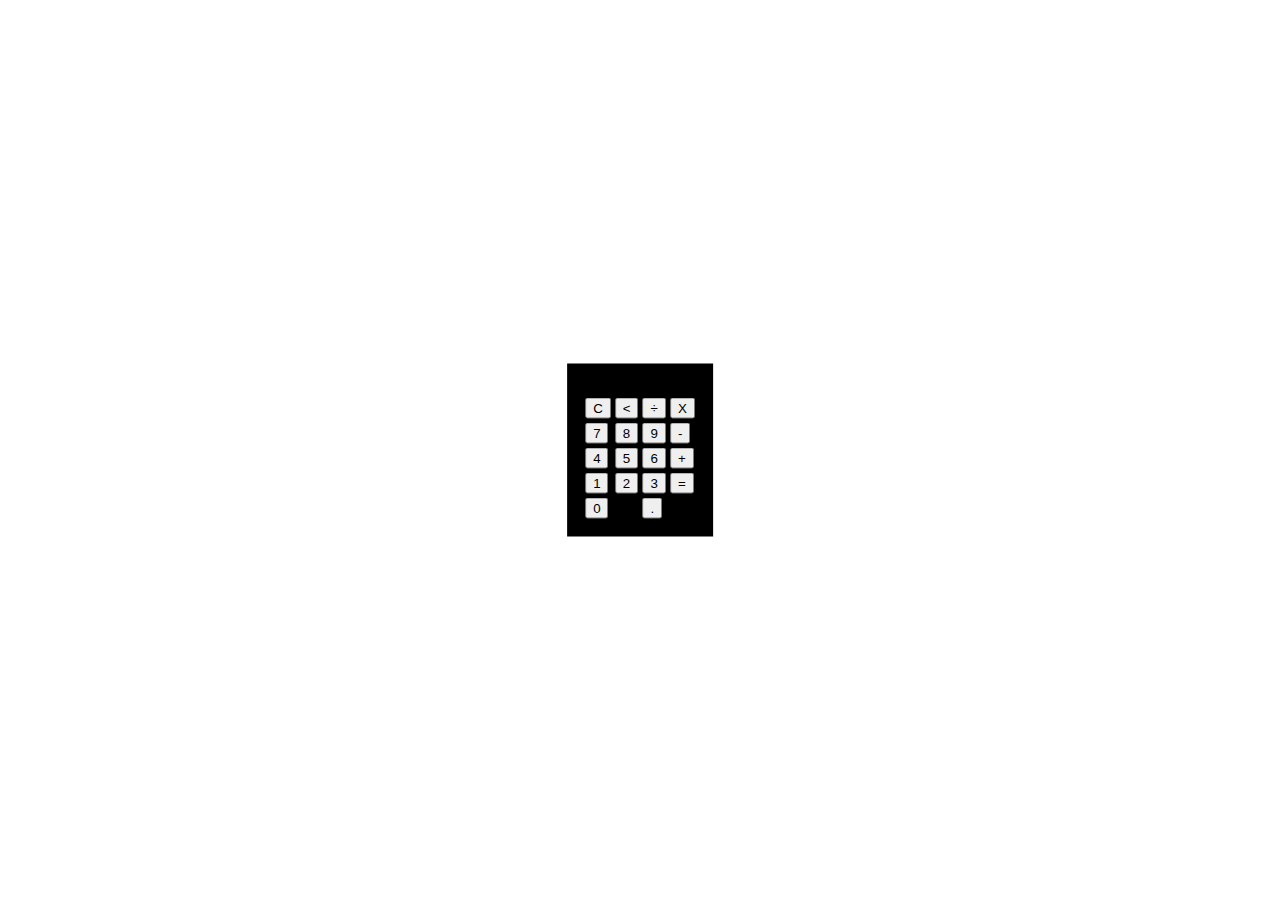
==== DSW - Lista 3/Index.html @ 1599c689 "Lista 3 - V.1" ====
<!DOCTYPE html>
<html lang="en">

<head>
    <meta charset="UTF-8">
    <title>Calculadora</title>
    <script src="Calculator.js"></script>
    <link rel="stylesheet" href="Calculator.css">
</head>

<body>
    <di id="container">
        <div id="calculator">
            <div id="result">
                <div id="history">
                    <p id="history-value"></p>
                </div>
                <div id="output">
                    <p id="output-value"></p>
                </div>
            </div>
            <table>
                <tr>
                    <td><button>C</button></td>
                    <td><button><</button></td>
                    <td><button>÷</button></td>
                    <td><button>X</button></td>
                </tr>
                <tr>
                    <td><button>7</button></td>
                    <td><button>8</button></td>
                    <td><button>9</button></td>
                    <td><button>-</button></td>
                </tr>
                <tr>
                    <td><button>4</button></td>
                    <td><button>5</button></td>
                    <td><button>6</button></td>
                    <td><button>+</button></td>
                </tr>
                <tr>
                    <td><button>1</button></td>
                    <td><button>2</button></td>
                    <td><button>3</button></td>
                    <td><button>=</button></td>
                </tr>
                <tr>
                    <td colspan="2"><button>0</button></td>
                    <td><button>.</button></td>
                </tr>
            </table>
        </div>

    </div>
</body>

</html>
---- DSW - Lista 3/Calculator.css ----
#calculator{
    position: absolute;
    background-color: black;
    top: 50%;
    left: 50%;
    transform: translate(-50%, -50%);
    padding: 15px;
}
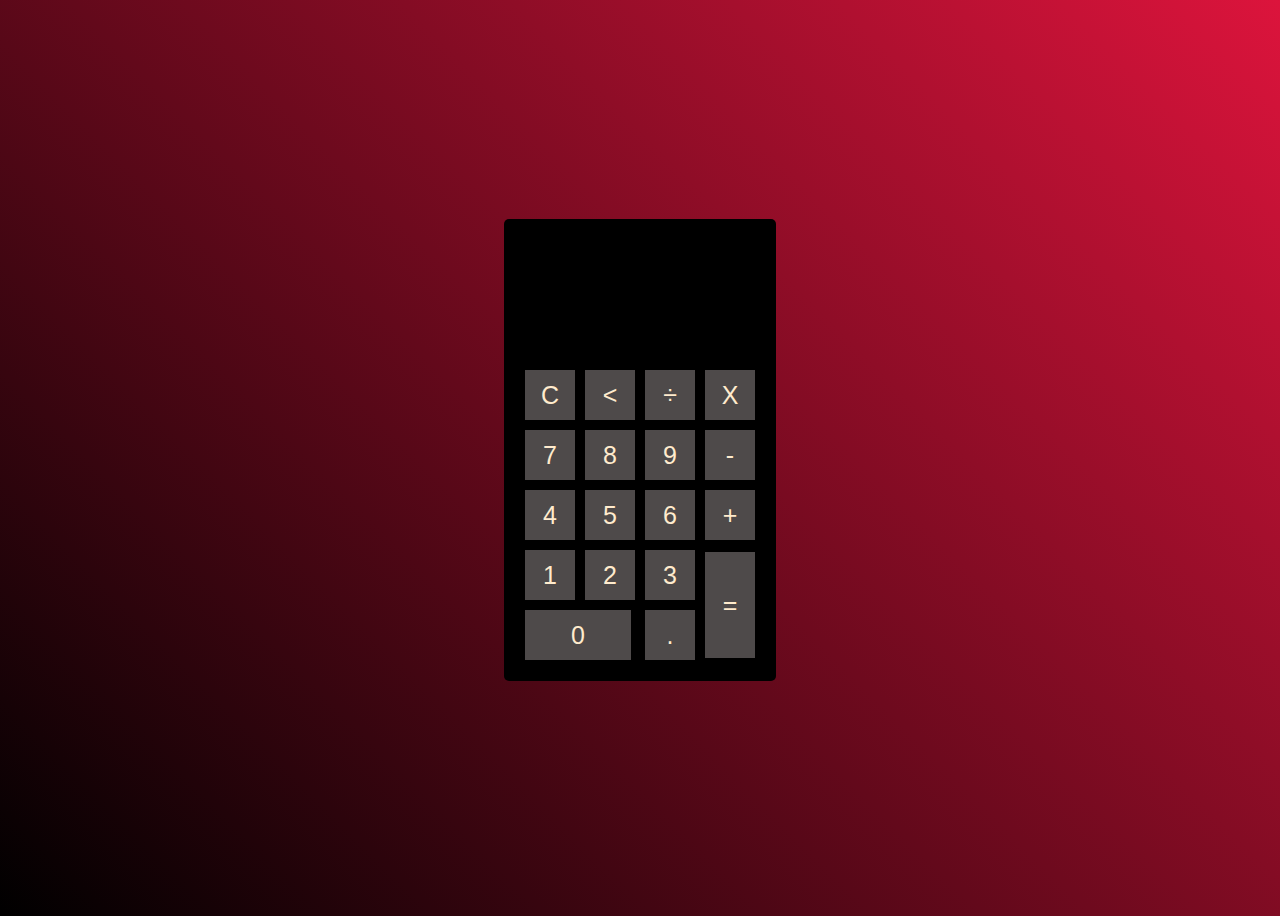
==== commit 9a60f060: "Novas inserções :zap:" ====
--- a/DSW - Lista 3/Index.html
+++ b/DSW - Lista 3/Index.html
@@ -4,7 +4,6 @@
 <head>
     <meta charset="UTF-8">
     <title>Calculadora</title>
-    <script src="Calculator.js"></script>
     <link rel="stylesheet" href="Calculator.css">
 </head>
 
@@ -21,37 +20,38 @@
             </div>
             <table>
                 <tr>
-                    <td><button>C</button></td>
-                    <td><button><</button></td>
-                    <td><button>÷</button></td>
-                    <td><button>X</button></td>
+                    <td><button class="botao" id="Clear">C</button></td>
+                    <td><button class="botao" id="backspace"><</button></td88>
+                    <td><button class="botao" id="÷">÷</button></td>
+                    <td><button class="botao" id="X">X</button></td>
                 </tr>
                 <tr>
-                    <td><button>7</button></td>
-                    <td><button>8</button></td>
-                    <td><button>9</button></td>
-                    <td><button>-</button></td>
+                    <td><button class="botao" id="7">7</button></td>
+                    <td><button class="botao" id="8">8</button></td>
+                    <td><button class="botao" id="9">9</button></td>
+                    <td><button class="botao" id="-">-</button></td>
                 </tr>
                 <tr>
-                    <td><button>4</button></td>
-                    <td><button>5</button></td>
-                    <td><button>6</button></td>
-                    <td><button>+</button></td>
+                    <td><button class="botao" id="4">4</button></td>
+                    <td><button class="botao" id="5">5</button></td>
+                    <td><button class="botao" id="6">6</button></td>
+                    <td><button class="botao" id="+">+</button></td>
                 </tr>
                 <tr>
-                    <td><button>1</button></td>
-                    <td><button>2</button></td>
-                    <td><button>3</button></td>
-                    <td><button>=</button></td>
+                    <td><button class="botao" id="1">1</button></td>
+                    <td><button class="botao" id="2">2</button></td>
+                    <td><button class="botao" id="3">3</button></td>
+                    <td rowspan="2"><button class="botao" id="=" style="height: 106px;">=</button></td>
                 </tr>
                 <tr>
-                    <td colspan="2"><button>0</button></td>
-                    <td><button>.</button></td>
+                    <td colspan="2"><button class="botao" style="width: 106px;">0</button></td>
+                    <td><button class="botao">.</button></td>
                 </tr>
             </table>
         </div>
 
     </div>
+    <script src="Calculator.js"></script>
 </body>
 
 </html>--- a/DSW - Lista 3/Calculator.css
+++ b/DSW - Lista 3/Calculator.css
@@ -1,8 +1,55 @@
 #calculator{
     position: absolute;
-    background-color: black;
+    background-color: rgb(0, 0, 0);
+    margin: 0 auto;
     top: 50%;
     left: 50%;
     transform: translate(-50%, -50%);
     padding: 15px;
+    border-radius: 5px;
+}
+
+body{
+    background-image: linear-gradient(45deg, black, crimson);
+    height: 100vh;
+    color: black;
+    font-family: Arial, Helvetica, sans-serif;
+}
+
+.botao{
+    width: 50px;
+    height: 50px;
+    font-size: 25px;
+    margin: 3px;
+    cursor: pointer;
+    background-color: rgb(78, 74, 74);
+    border: none;
+    color: blanchedalmond;
+}
+
+.botao:hover{
+    background-color: rgb(0, 0, 0);
+}
+
+#result{
+    height: 130px;
+} 
+
+.number, .empty{
+    background-color: #eaedef;
+}
+
+#history{
+    text-align: right;
+    height: 20px;
+    margin: 0px 6px;
+    padding-top: 20px;
+    font-size: #919191;
+}
+
+#output{
+    text-align: right;
+    height: 60px;
+    margin: 10px 6px;
+    font-size: 30px;
 }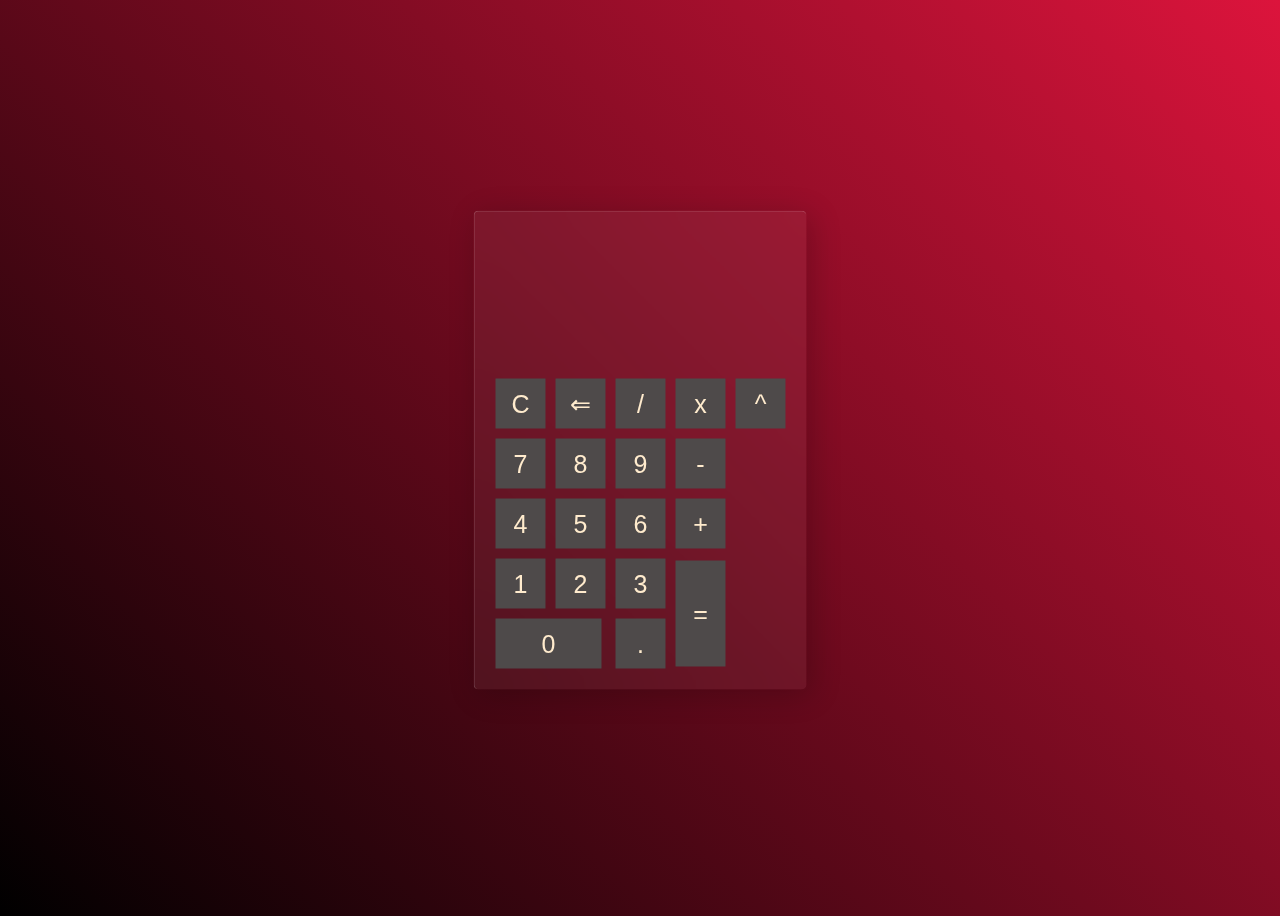
==== commit 8db2bc2d: "Introdução ao JS e novas alterações :hammer:" ====
--- a/DSW - Lista 3/Index.html
+++ b/DSW - Lista 3/Index.html
@@ -11,6 +11,7 @@
     <di id="container">
         <div id="calculator">
             <div id="result">
+                <p id="resultado"></p>
                 <div id="history">
                     <p id="history-value"></p>
                 </div>
@@ -20,32 +21,33 @@
             </div>
             <table>
                 <tr>
-                    <td><button class="botao" id="Clear">C</button></td>
-                    <td><button class="botao" id="backspace"><</button></td88>
-                    <td><button class="botao" id="÷">÷</button></td>
-                    <td><button class="botao" id="X">X</button></td>
+                    <td><button class="botao" id="Clear" onclick="clean()">C</button></td>
+                    <td><button class="botao" id="backspace" onclick="back()">⇐</button></td88>
+                    <td><button class="botao" id="÷" onclick="insert('/')">/</button></td>
+                    <td><button class="botao" id="X" onclick="insert('*')">x</button></td>
+                    <td><button class="botao" id="^" onclick="exponential()">^</button></td>
                 </tr>
                 <tr>
-                    <td><button class="botao" id="7">7</button></td>
-                    <td><button class="botao" id="8">8</button></td>
-                    <td><button class="botao" id="9">9</button></td>
-                    <td><button class="botao" id="-">-</button></td>
+                    <td><button class="botao" id="7" onclick="insert('7')">7</button></td>
+                    <td><button class="botao" id="8" onclick="insert('8')">8</button></td>
+                    <td><button class="botao" id="9" onclick="insert('9')">9</button></td>
+                    <td><button class="botao" id="-" onclick="insert('-')">-</button></td>
                 </tr>
                 <tr>
-                    <td><button class="botao" id="4">4</button></td>
-                    <td><button class="botao" id="5">5</button></td>
-                    <td><button class="botao" id="6">6</button></td>
-                    <td><button class="botao" id="+">+</button></td>
+                    <td><button class="botao" id="4" onclick="insert('4')">4</button></td>
+                    <td><button class="botao" id="5" onclick="insert('5')">5</button></td>
+                    <td><button class="botao" id="6" onclick="insert('6')">6</button></td>
+                    <td><button class="botao" id="+" onclick="insert('+')">+</button></td>
                 </tr>
                 <tr>
-                    <td><button class="botao" id="1">1</button></td>
-                    <td><button class="botao" id="2">2</button></td>
-                    <td><button class="botao" id="3">3</button></td>
-                    <td rowspan="2"><button class="botao" id="=" style="height: 106px;">=</button></td>
+                    <td><button class="botao" id="1"  onclick="insert('1')">1</button></td>
+                    <td><button class="botao" id="2"  onclick="insert('2')">2</button></td>
+                    <td><button class="botao" id="3" onclick="insert('3')">3</button></td>
+                    <td rowspan="2"><button class="botao" id="=" style="height: 106px;" onclick="calcular()">=</button></td>
                 </tr>
                 <tr>
-                    <td colspan="2"><button class="botao" style="width: 106px;">0</button></td>
-                    <td><button class="botao">.</button></td>
+                    <td colspan="2"><button class="botao" style="width: 106px;" onclick="insert('0')">0</button></td>
+                    <td><button class="botao" onclick="insert('.')">.</button></td>
                 </tr>
             </table>
         </div>
--- a/DSW - Lista 3/Calculator.css
+++ b/DSW - Lista 3/Calculator.css
@@ -1,12 +1,16 @@
 #calculator{
     position: absolute;
-    background-color: rgb(0, 0, 0);
+    background: rgb(255, 255, 255, 0.05);
+    backdrop-filter: blur(15px);
     margin: 0 auto;
     top: 50%;
     left: 50%;
     transform: translate(-50%, -50%);
     padding: 15px;
     border-radius: 5px;
+    border-top: 1px solid rgba(255, 255, 255, 0.2);
+    border-left: 1px solid rgba(255, 255, 255, 0.2);
+    box-shadow: 5px 5px 30px rgba(0, 0, 0, 0.2);
 }
 
 body{
@@ -14,6 +18,12 @@
     height: 100vh;
     color: black;
     font-family: Arial, Helvetica, sans-serif;
+}
+
+.container, .calculator, .result{
+    background: transparent;
+    border-bottom: 1px solid rgba(255, 255, 255, 0.5);
+    border-right: 1px solid rgba(255, 255, 255, 0.5);
 }
 
 .botao{
@@ -33,6 +43,8 @@
 
 #result{
     height: 130px;
+    color: #eaedef;
+    text-align: right;
 } 
 
 .number, .empty{
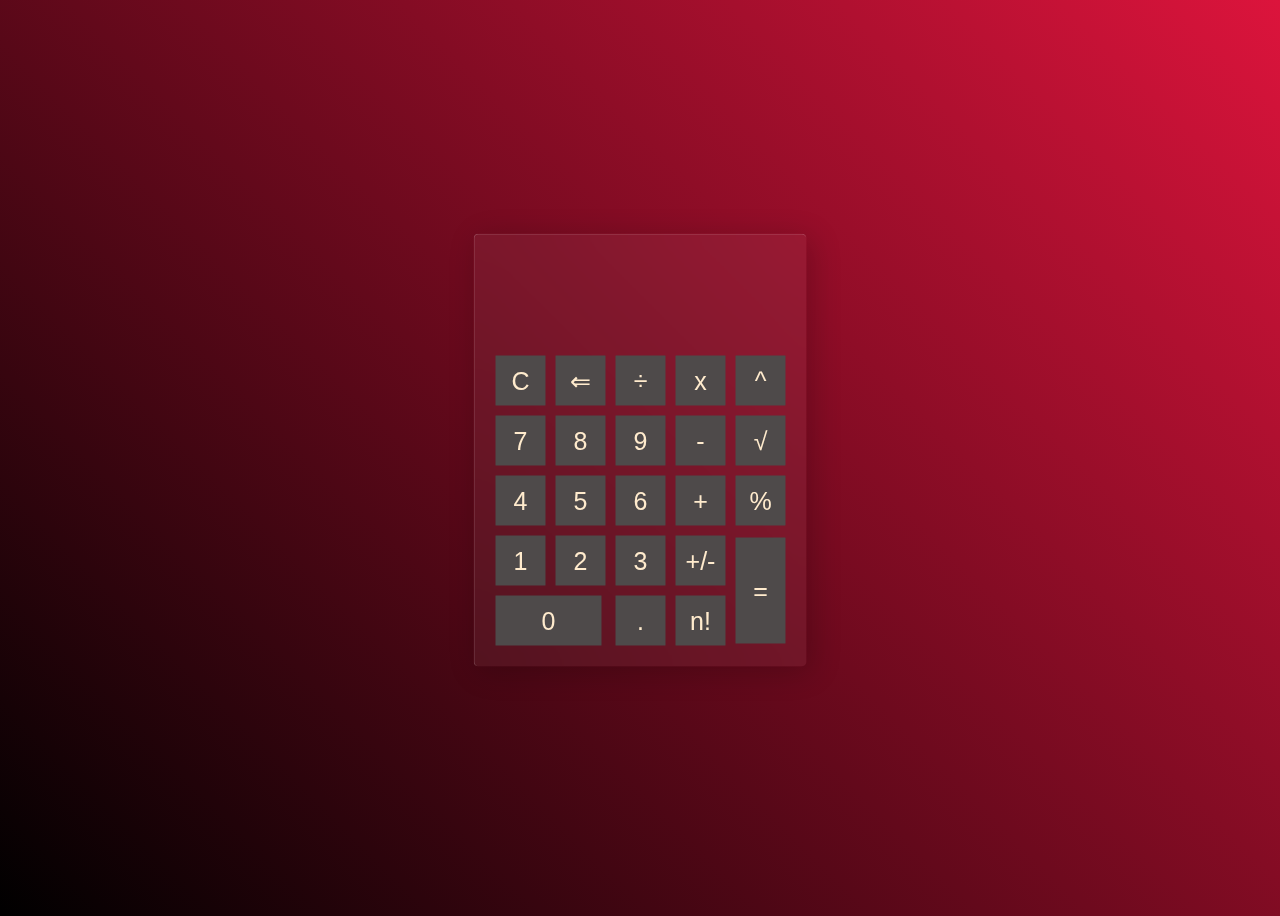
==== commit 5142ebb0: "Versão final calculadora :tada:" ====
--- a/DSW - Lista 3/Index.html
+++ b/DSW - Lista 3/Index.html
@@ -11,43 +11,42 @@
     <di id="container">
         <div id="calculator">
             <div id="result">
-                <p id="resultado"></p>
-                <div id="history">
-                    <p id="history-value"></p>
-                </div>
-                <div id="output">
-                    <p id="output-value"></p>
-                </div>
+                <div class="resultado2" id="resultado2"></div>
+                <div class="resultado" id="resultado"></div>
             </div>
             <table>
                 <tr>
                     <td><button class="botao" id="Clear" onclick="clean()">C</button></td>
                     <td><button class="botao" id="backspace" onclick="back()">⇐</button></td88>
-                    <td><button class="botao" id="÷" onclick="insert('/')">/</button></td>
-                    <td><button class="botao" id="X" onclick="insert('*')">x</button></td>
-                    <td><button class="botao" id="^" onclick="exponential()">^</button></td>
+                    <td><button class="botao" id="÷" onclick="opBasic('/')">÷</button></td>
+                    <td><button class="botao" id="X" onclick="opBasic('x')">x</button></td>
+                    <td><button class="botao" id="^" onclick="opBasic('^')">^</button></td>
                 </tr>
                 <tr>
                     <td><button class="botao" id="7" onclick="insert('7')">7</button></td>
                     <td><button class="botao" id="8" onclick="insert('8')">8</button></td>
                     <td><button class="botao" id="9" onclick="insert('9')">9</button></td>
-                    <td><button class="botao" id="-" onclick="insert('-')">-</button></td>
+                    <td><button class="botao" id="-" onclick="opBasic('-')">-</button></td>
+                    <td><button class="botao" id="√" onclick="opBasic('√')">√</button></td>
                 </tr>
                 <tr>
                     <td><button class="botao" id="4" onclick="insert('4')">4</button></td>
                     <td><button class="botao" id="5" onclick="insert('5')">5</button></td>
                     <td><button class="botao" id="6" onclick="insert('6')">6</button></td>
-                    <td><button class="botao" id="+" onclick="insert('+')">+</button></td>
+                    <td><button class="botao" id="+" onclick="opBasic('+')">+</button></td>
+                    <td><button class="botao" id="%" onclick="opBasic('%')">%</button></td>
                 </tr>
                 <tr>
                     <td><button class="botao" id="1"  onclick="insert('1')">1</button></td>
                     <td><button class="botao" id="2"  onclick="insert('2')">2</button></td>
                     <td><button class="botao" id="3" onclick="insert('3')">3</button></td>
-                    <td rowspan="2"><button class="botao" id="=" style="height: 106px;" onclick="calcular()">=</button></td>
+                    <td><button class="botao" id="+/-" onclick="changeSignal()">+/-</button></td>
+                    <td rowspan="2"><button class="botao" id="=" style="height: 106px;" onclick="valorResult()">=</button></td>
                 </tr>
                 <tr>
                     <td colspan="2"><button class="botao" style="width: 106px;" onclick="insert('0')">0</button></td>
-                    <td><button class="botao" onclick="insert('.')">.</button></td>
+                    <td><button class="botao" onclick="point()">.</button></td>
+                    <td><button class="botao" id="n!" onclick="opBasic('!')">n!</button></td>
                 </tr>
             </table>
         </div>
--- a/DSW - Lista 3/Calculator.css
+++ b/DSW - Lista 3/Calculator.css
@@ -41,27 +41,19 @@
     background-color: rgb(0, 0, 0);
 }
 
-#result{
-    height: 130px;
+.resultado{
+    height: 60px;
+    font-size: 50px;
     color: #eaedef;
     text-align: right;
-} 
+}
+.resultado2{
+    height: 40px;
+    font-size: 28px;
+    color: #eaedef;
+    text-align: right;
+}
 
 .number, .empty{
     background-color: #eaedef;
-}
-
-#history{
-    text-align: right;
-    height: 20px;
-    margin: 0px 6px;
-    padding-top: 20px;
-    font-size: #919191;
-}
-
-#output{
-    text-align: right;
-    height: 60px;
-    margin: 10px 6px;
-    font-size: 30px;
 }